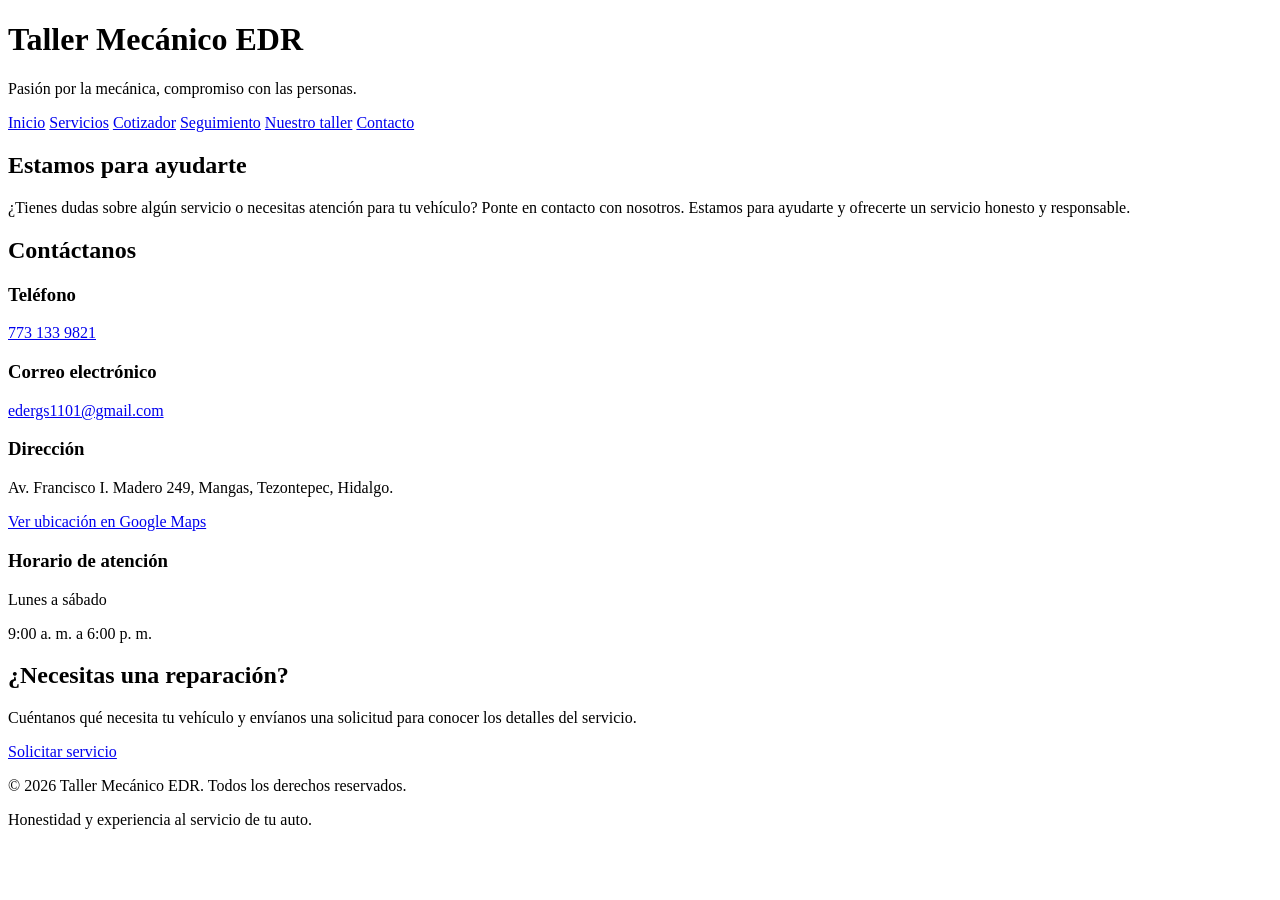
==== contacto.html @ 7fa39874 "Se creó la página de contacto" ====
<!DOCTYPE html>
<html lang="es">
<head>
    <meta charset="UTF-8">
    <meta name="viewport" content="width=device-width, initial-scale=1.0">
    <title>Contacto | Taller Mecánico EDR</title>
    <link rel="stylesheet" href="estilo.css">
</head>

<body>

    <header>
        <h1>Taller Mecánico EDR</h1>
        <p>Pasión por la mecánica, compromiso con las personas.</p>

        <nav>
            <a href="index.html">Inicio</a>
            <a href="servicios.html">Servicios</a>
            <a href="cotizador.html">Cotizador</a>
            <a href="seguimiento.html">Seguimiento</a>
            <a href="taller.html">Nuestro taller</a>
            <a href="contacto.html">Contacto</a>
        </nav>
    </header>

    <main>

        <section>
            <h2>Estamos para ayudarte</h2>

            <p>
                ¿Tienes dudas sobre algún servicio o necesitas atención para tu
                vehículo? Ponte en contacto con nosotros. Estamos para ayudarte
                y ofrecerte un servicio honesto y responsable.
            </p>
        </section>

        <section>
            <h2>Contáctanos</h2>

            <div>
                <h3>Teléfono</h3>
                <p>
                    <a href="tel:+527731339821">773 133 9821</a>
                </p>
            </div>

            <div>
                <h3>Correo electrónico</h3>
                <p>
                    <a href="mailto:edergs1101@gmail.com">
                        edergs1101@gmail.com
                    </a>
                </p>
            </div>

            <div>
                <h3>Dirección</h3>

                <p>
                    Av. Francisco I. Madero 249, Mangas, Tezontepec, Hidalgo.
                </p>
                
                <!-- Para agregar el enlace de ubicación de Google Maps, solicité apoyo de ChatGPT. -->
                <p>
                    <a
                        href="https://maps.app.goo.gl/CW7LGdtfz1QxXJ95A"
                        target="_blank"
                        rel="noopener noreferrer">
                        Ver ubicación en Google Maps
                    </a>
                </p>
            </div>

            <div>
                <h3>Horario de atención</h3>
                <p>Lunes a sábado</p>
                <p>9:00 a. m. a 6:00 p. m.</p>
            </div>
        </section>

        <section>
            <h2>¿Necesitas una reparación?</h2>

            <p>
                Cuéntanos qué necesita tu vehículo y envíanos una solicitud
                para conocer los detalles del servicio.
            </p>

            <a href="cotizador.html">Solicitar servicio</a>
        </section>

    </main>

    <footer>
        <p>
            &copy; 2026 Taller Mecánico EDR.
            Todos los derechos reservados.
        </p>

        <p>Honestidad y experiencia al servicio de tu auto.</p>
    </footer>

    <script src="script.js"></script>

</body>
</html>
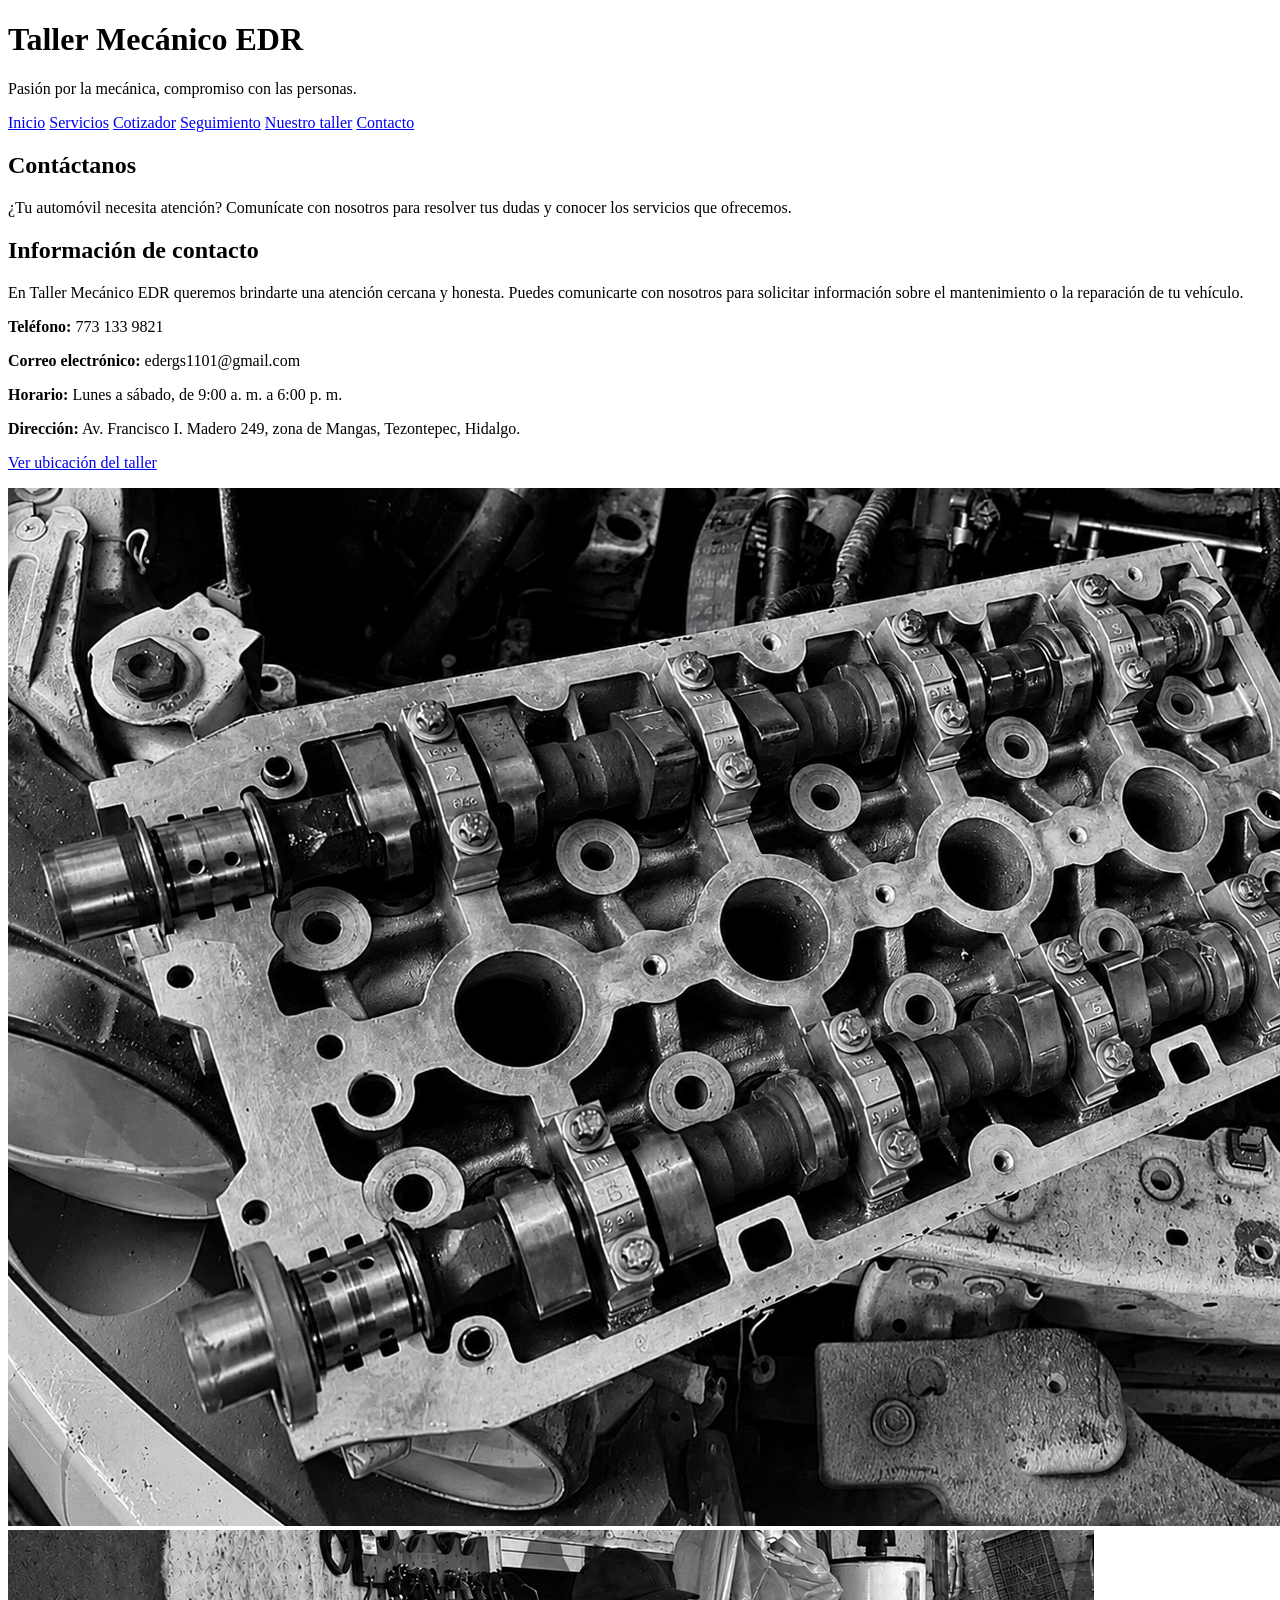
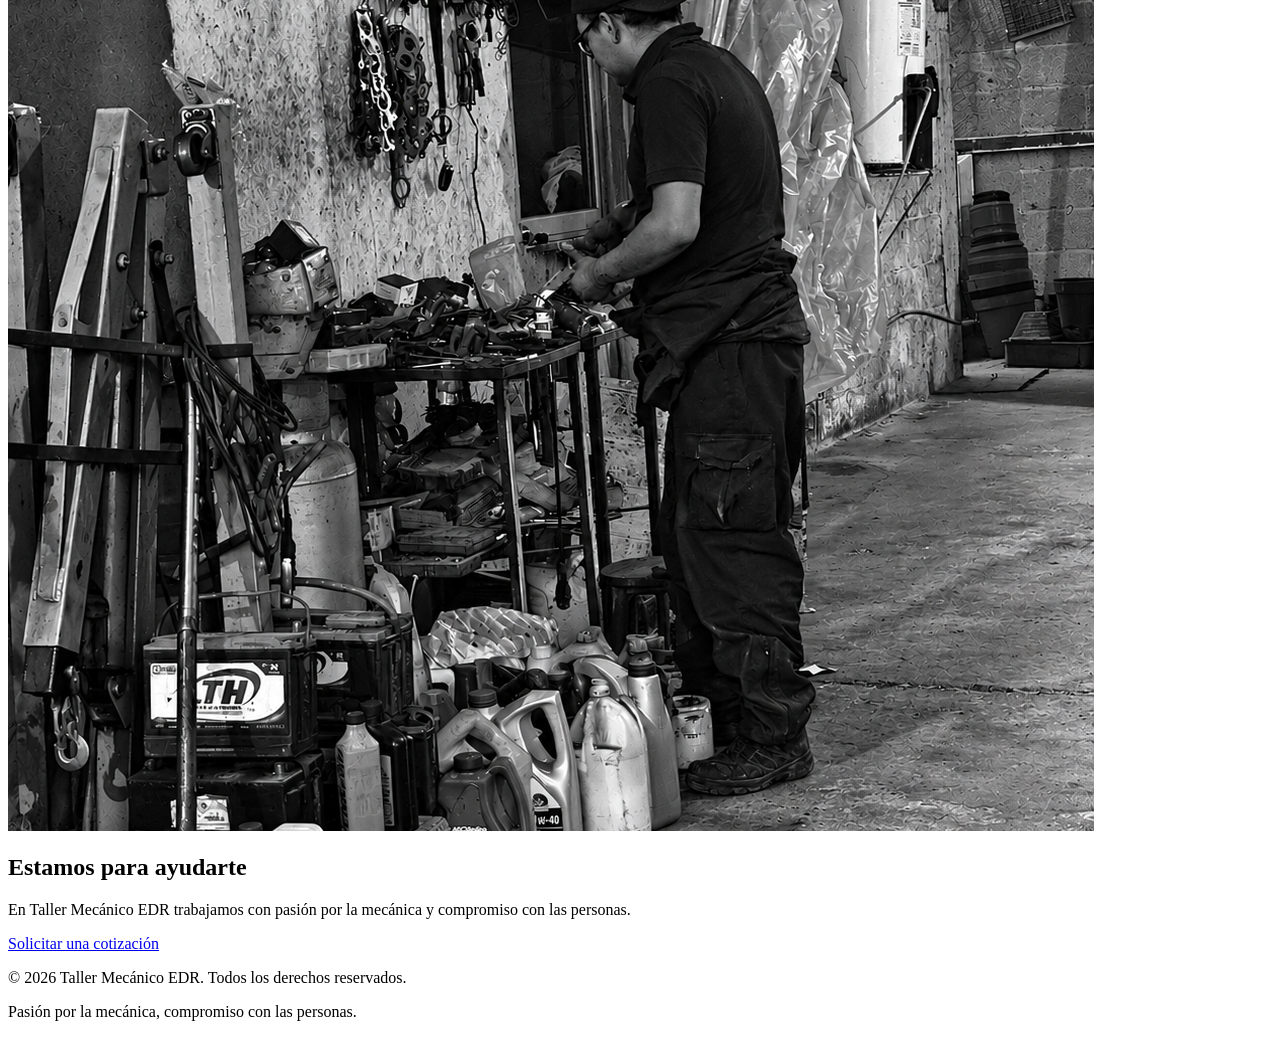
==== commit d11e5a37: "Agregue imagenes y modifique la estructura" ====
--- a/contacto.html
+++ b/contacto.html
@@ -3,93 +3,63 @@
 <head>
     <meta charset="UTF-8">
     <meta name="viewport" content="width=device-width, initial-scale=1.0">
+    <meta name="description" content="Contacta a Taller Mecánico EDR para conocer nuestros servicios.">
     <title>Contacto | Taller Mecánico EDR</title>
-    <link rel="stylesheet" href="estilo.css">
+    <link rel="stylesheet" href="style.css">
 </head>
-
 <body>
-
     <header>
         <h1>Taller Mecánico EDR</h1>
         <p>Pasión por la mecánica, compromiso con las personas.</p>
-
-        <nav>
-            <a href="index.html">Inicio</a>
-            <a href="servicios.html">Servicios</a>
-            <a href="cotizador.html">Cotizador</a>
-            <a href="seguimiento.html">Seguimiento</a>
-            <a href="taller.html">Nuestro taller</a>
-            <a href="contacto.html">Contacto</a>
-        </nav>
     </header>
 
+    <nav>
+        <a href="index.html">Inicio</a>
+        <a href="servicios.html">Servicios</a>
+        <a href="cotizador.html">Cotizador</a>
+        <a href="seguimiento.html">Seguimiento</a>
+        <a href="taller.html">Nuestro taller</a>
+        <a href="contacto.html">Contacto</a>
+    </nav>
+
     <main>
-
-        <section>
-            <h2>Estamos para ayudarte</h2>
-
-            <p>
-                ¿Tienes dudas sobre algún servicio o necesitas atención para tu
-                vehículo? Ponte en contacto con nosotros. Estamos para ayudarte
-                y ofrecerte un servicio honesto y responsable.
-            </p>
+        <section class="introduccion-contacto">
+            <h2>Contáctanos</h2>
+            <p>¿Tu automóvil necesita atención? Comunícate con nosotros para resolver tus dudas y conocer los servicios que ofrecemos.</p>
         </section>
 
-        <section>
-            <h2>Contáctanos</h2>
+        <section class="contenido-contacto">
+            <div class="informacion-contacto">
+                <h2>Información de contacto</h2>
 
-            <div>
-                <h3>Teléfono</h3>
+                <p>En Taller Mecánico EDR queremos brindarte una atención cercana y honesta. Puedes comunicarte con nosotros para solicitar información sobre el mantenimiento o la reparación de tu vehículo.</p>
+
+                <p><strong>Teléfono:</strong> 773 133 9821</p>
+
+                <p><strong>Correo electrónico:</strong> edergs1101@gmail.com</p>
+
+                <p><strong>Horario:</strong> Lunes a sábado, de 9:00 a. m. a 6:00 p. m.</p>
+
+                <p><strong>Dirección:</strong> Av. Francisco I. Madero 249, zona de Mangas, Tezontepec, Hidalgo.</p>
+
                 <p>
-                    <a href="tel:+527731339821">773 133 9821</a>
+                    <a href="https://maps.app.goo.gl/CW7LGdtfz1QxXJ95A" target="_blank">Ver ubicación del taller</a>
                 </p>
             </div>
 
-            <div>
-                <h3>Correo electrónico</h3>
-                <p>
-                    <a href="mailto:edergs1101@gmail.com">
-                        edergs1101@gmail.com
-                    </a>
-                </p>
-            </div>
+            <div class="imagenes-contacto">
+                <img src="img/nose.png" alt="Pieza automotriz utilizada en trabajos mecánicos">
 
-            <div>
-                <h3>Dirección</h3>
-
-                <p>
-                    Av. Francisco I. Madero 249, Mangas, Tezontepec, Hidalgo.
-                </p>
-                
-                <!-- Para agregar el enlace de ubicación de Google Maps, solicité apoyo de ChatGPT. -->
-                <p>
-                    <a
-                        href="https://maps.app.goo.gl/CW7LGdtfz1QxXJ95A"
-                        target="_blank"
-                        rel="noopener noreferrer">
-                        Ver ubicación en Google Maps
-                    </a>
-                </p>
-            </div>
-
-            <div>
-                <h3>Horario de atención</h3>
-                <p>Lunes a sábado</p>
-                <p>9:00 a. m. a 6:00 p. m.</p>
+                <img src="img/kevin.png" alt="Kevin trabajando con herramientas y piezas del taller">
             </div>
         </section>
 
-        <section>
-            <h2>¿Necesitas una reparación?</h2>
+        <section class="mensaje-contacto">
+            <h2>Estamos para ayudarte</h2>
+            <p>En Taller Mecánico EDR trabajamos con pasión por la mecánica y compromiso con las personas.</p>
 
-            <p>
-                Cuéntanos qué necesita tu vehículo y envíanos una solicitud
-                para conocer los detalles del servicio.
-            </p>
-
-            <a href="cotizador.html">Solicitar servicio</a>
+            <a href="cotizador.html">Solicitar una cotización</a>
         </section>
-
     </main>
 
     <footer>
@@ -98,10 +68,7 @@
             Todos los derechos reservados.
         </p>
 
-        <p>Honestidad y experiencia al servicio de tu auto.</p>
+        <p>Pasión por la mecánica, compromiso con las personas.</p>
     </footer>
-
-    <script src="script.js"></script>
-
 </body>
 </html>
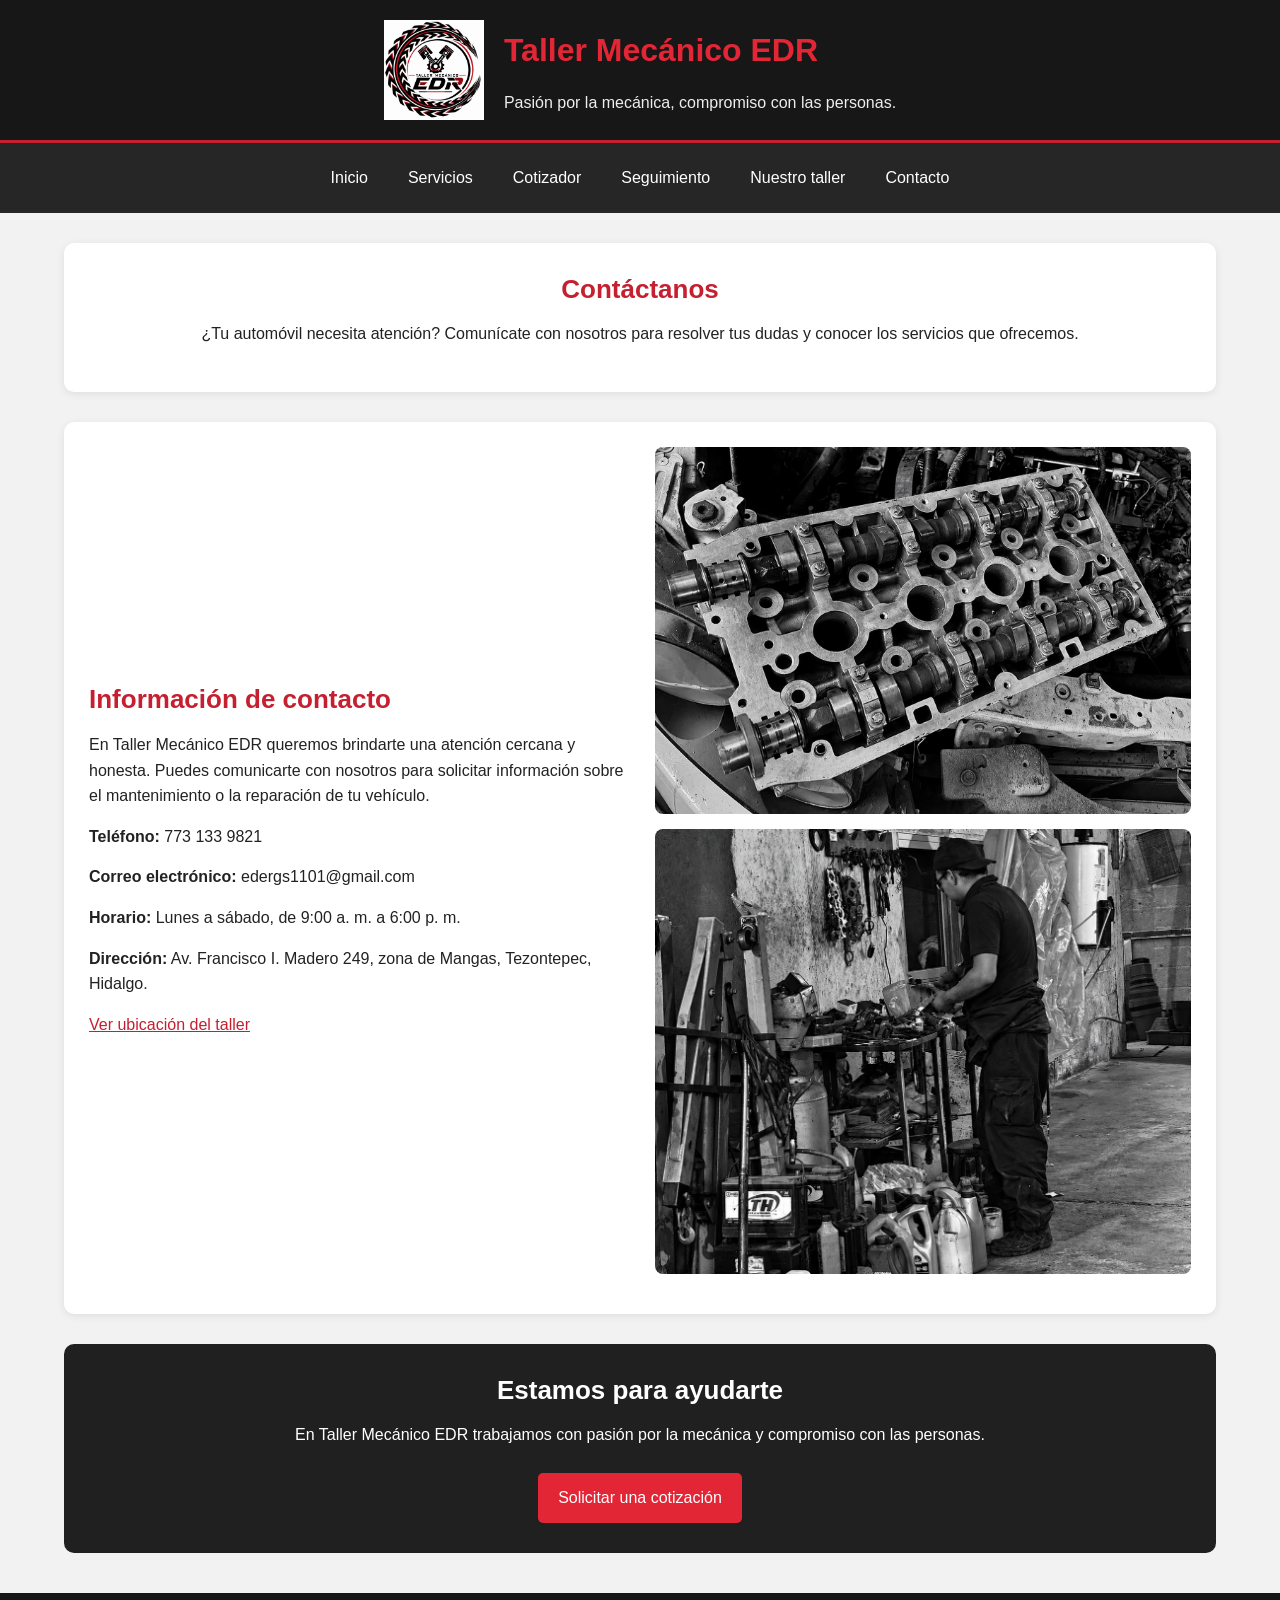
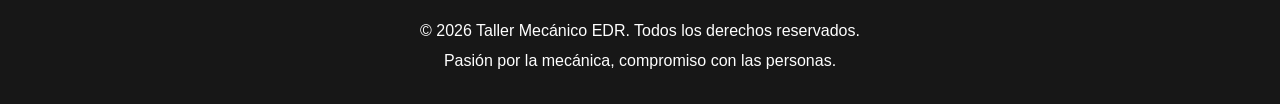
==== commit 40f14652: "Agregue el logo" ====
--- a/contacto.html
+++ b/contacto.html
@@ -9,6 +9,7 @@
 </head>
 <body>
     <header>
+        <img src="img/logoEDR.png" alt="Logo de Taller Mecánico EDR">
         <h1>Taller Mecánico EDR</h1>
         <p>Pasión por la mecánica, compromiso con las personas.</p>
     </header>
--- a/style.css
+++ b/style.css
@@ -0,0 +1,805 @@
+* {
+    margin: 0;
+    padding: 0;
+    box-sizing: border-box;
+}
+
+body {
+    font-family: Arial, sans-serif;
+    background-color: #f2f2f2;
+    color: #222222;
+    line-height: 1.6;
+}
+
+img {
+    max-width: 100%;
+}
+
+h2,
+h3 {
+    line-height: 1.3;
+}
+
+p {
+    overflow-wrap: break-word;
+}
+
+/* General */
+
+main {
+    width: 90%;
+    max-width: 1200px;
+    min-height: 60vh;
+    margin: 30px auto;
+}
+
+section {
+    margin-bottom: 30px;
+}
+
+h2 {
+    color: #c51f30;
+    margin-bottom: 15px;
+    font-size: 26px;
+}
+
+h3 {
+    color: #222222;
+    margin-bottom: 10px;
+}
+
+p {
+    margin-bottom: 15px;
+}
+
+/* Encabezado */
+
+header {
+    background-color: #171717;
+    color: white;
+    display: grid;
+    grid-template-columns: 100px auto;
+    grid-template-rows: auto auto;
+    justify-content: center;
+    align-items: center;
+    column-gap: 20px;
+    padding: 20px;
+    border-bottom: 3px solid #c51f30;
+}
+
+header img {
+    display: block;
+    grid-column: 1;
+    grid-row: 1 / 3;
+    width: 100px;
+    height: 100px;
+    object-fit: contain;
+    margin: 0;
+}
+
+header h1 {
+    grid-column: 2;
+    grid-row: 1;
+    color: #e32636;
+    font-size: 32px;
+    font-weight: bold;
+    margin-bottom: 4px;
+    text-align: left;
+}
+
+header p {
+    grid-column: 2;
+    grid-row: 2;
+    color: #eeeeee;
+    font-size: 16px;
+    margin-bottom: 0;
+    text-align: left;
+}
+
+/* Menú */
+
+nav {
+    background-color: #262626;
+    display: flex;
+    justify-content: center;
+    align-items: center;
+    flex-wrap: wrap;
+    padding: 12px;
+    gap: 10px;
+}
+
+nav a {
+    color: white;
+    text-decoration: none;
+    padding: 10px 15px;
+    border-radius: 5px;
+    transition: background-color 0.2s;
+}
+
+nav a:hover {
+    background-color: #e32636;
+}
+
+/* Botones */
+
+.boton-inicio {
+    display: inline-block;
+    background-color: #e32636;
+    color: white;
+    text-decoration: none;
+    padding: 12px 20px;
+    border: none;
+    border-radius: 5px;
+    font-weight: bold;
+    transition: background-color 0.2s;
+}
+
+.boton-inicio:hover {
+    background-color: #a81725;
+}
+
+button {
+    background-color: #e32636;
+    color: white;
+    border: none;
+    padding: 12px 20px;
+    border-radius: 5px;
+    cursor: pointer;
+    font-size: 16px;
+    transition: background-color 0.2s;
+}
+
+button:hover {
+    background-color: #a81725;
+}
+
+/* Inicio */
+
+.portada-inicio {
+    display: flex;
+    align-items: center;
+    justify-content: space-between;
+    gap: 35px;
+    margin: 30px auto;
+    padding: 25px;
+    background-color: white;
+    border-radius: 10px;
+    box-shadow: 0 2px 8px #00000015;
+}
+
+.texto-portada {
+    flex: 1;
+    min-width: 0;
+    padding: 10px;
+}
+
+.texto-portada h2 {
+    color: #222222;
+    font-size: 38px;
+    line-height: 1.2;
+    margin-bottom: 20px;
+}
+
+.texto-portada p {
+    color: #444444;
+    font-size: 17px;
+    margin-bottom: 25px;
+}
+
+.imagen-portada {
+    flex: 1;
+    min-width: 0;
+}
+
+.imagen-portada img {
+    display: block;
+    width: 100%;
+    max-width: 450px;
+    height: 300px;
+    object-fit: cover;
+    border-radius: 8px;
+}
+
+/* Datos */
+
+.experiencia-inicio {
+    display: flex;
+    justify-content: center;
+    gap: 15px;
+    margin: 25px auto;
+    padding: 20px;
+    background-color: #262626;
+    border-radius: 8px;
+}
+
+.experiencia-inicio div {
+    flex: 1;
+    min-width: 0;
+    text-align: center;
+    padding: 12px;
+}
+
+.experiencia-inicio h2 {
+    color: #e32636;
+    font-size: 30px;
+    margin-bottom: 8px;
+}
+
+.experiencia-inicio p {
+    color: white;
+    font-size: 15px;
+    margin-bottom: 0;
+}
+
+/* Historia */
+
+.historia-inicio {
+    max-width: 900px;
+    margin: 40px auto;
+    padding: 30px;
+    background-color: white;
+    border-radius: 10px;
+    box-shadow: 0 2px 8px #00000015;
+}
+
+.etiqueta-inicio {
+    color: #c51f30;
+    font-size: 13px;
+    font-weight: bold;
+    letter-spacing: 1px;
+    margin-bottom: 10px;
+}
+
+.historia-inicio h2 {
+    color: #222222;
+    font-size: 30px;
+    margin-bottom: 15px;
+}
+
+.historia-inicio p {
+    color: #444444;
+    font-size: 17px;
+}
+
+.enlace-inicio {
+    display: inline-block;
+    color: #c51f30;
+    text-decoration: none;
+    font-weight: bold;
+}
+
+.enlace-inicio:hover {
+    text-decoration: underline;
+}
+
+/* Cierre */
+
+.cierre-inicio {
+    background-color: #262626;
+    color: white;
+    text-align: center;
+    padding: 35px 25px;
+    border-radius: 8px;
+}
+
+.cierre-inicio h2 {
+    color: white;
+    font-size: 27px;
+    margin-bottom: 15px;
+}
+
+.cierre-inicio p {
+    color: #eeeeee;
+    margin-bottom: 20px;
+}
+
+/* Introducciones */
+
+.introduccion-servicios,
+.introduccion-cotizador,
+.introduccion-seguimiento,
+.introduccion-taller,
+.introduccion-contacto {
+    background-color: white;
+    padding: 30px;
+    border-radius: 10px;
+    text-align: center;
+    box-shadow: 0 2px 8px #00000015;
+}
+
+/* Servicios */
+
+.galeria-servicios {
+    display: flex;
+    justify-content: center;
+    align-items: center;
+    flex-wrap: wrap;
+    gap: 20px;
+    margin: 25px auto;
+}
+
+.galeria-servicios img {
+    display: block;
+    width: 45%;
+    max-width: 400px;
+    height: 220px;
+    object-fit: cover;
+    border-radius: 8px;
+}
+
+.lista-servicios {
+    display: flex;
+    flex-wrap: wrap;
+    justify-content: center;
+    gap: 20px;
+    margin-top: 20px;
+}
+
+.tarjeta-servicio {
+    background-color: white;
+    padding: 20px;
+    border-radius: 8px;
+    flex: 1 1 250px;
+    min-width: 200px;
+    max-width: 360px;
+    border-bottom: 4px solid #e32636;
+    box-shadow: 0 2px 8px #00000015;
+}
+
+.emoji-servicio {
+    display: block;
+    font-size: 30px;
+    margin-bottom: 10px;
+}
+
+.solicitar-servicio {
+    background-color: #202020;
+    color: white;
+    padding: 30px;
+    text-align: center;
+    border-radius: 10px;
+}
+
+.solicitar-servicio h2 {
+    color: white;
+}
+
+.solicitar-servicio a {
+    display: inline-block;
+    background-color: #e32636;
+    color: white;
+    text-decoration: none;
+    padding: 12px 20px;
+    border-radius: 5px;
+    margin-top: 10px;
+}
+
+.solicitar-servicio a:hover {
+    background-color: #a81725;
+}
+
+/* Cotizador */
+
+.contenido-cotizador {
+    display: flex;
+    align-items: stretch;
+    justify-content: center;
+    gap: 30px;
+    margin-top: 25px;
+}
+
+.imagenes-cotizador {
+    flex: 1;
+    min-width: 0;
+    display: flex;
+    flex-direction: column;
+    justify-content: space-between;
+    max-width: 450px;
+}
+
+.imagenes-cotizador img {
+    display: block;
+    width: 100%;
+    max-width: 400px;
+    height: 250px;
+    object-fit: cover;
+    border-radius: 8px;
+    margin: 0 auto 20px;
+}
+
+.texto-imagen-cotizador {
+    margin: 0 0 20px;
+    padding: 25px;
+    background-color: white;
+    border-radius: 8px;
+}
+
+.formulario-cotizador {
+    flex: 1.5;
+    min-width: 0;
+}
+
+/* Formularios */
+
+form {
+    margin-top: 20px;
+    padding: 25px;
+    background-color: white;
+    border-radius: 8px;
+    box-shadow: 0 2px 8px #00000015;
+}
+
+.campo-formulario {
+    margin-bottom: 20px;
+}
+
+.campo-formulario label,
+form label {
+    display: block;
+    font-weight: bold;
+    margin-bottom: 8px;
+}
+
+input,
+select,
+textarea {
+    width: 100%;
+    padding: 12px;
+    border: 1px solid #cccccc;
+    border-radius: 5px;
+    font-family: Arial, sans-serif;
+    font-size: 16px;
+    background-color: white;
+    color: #222222;
+}
+
+textarea {
+    resize: vertical;
+    min-height: 110px;
+}
+
+input:focus,
+select:focus,
+textarea:focus {
+    outline: 2px solid #c51f30;
+    outline-offset: 1px;
+}
+
+#mensajeCotizador,
+#resultadoSeguimiento {
+    margin-top: 20px;
+    padding: 15px;
+    border-radius: 5px;
+    overflow-wrap: anywhere;
+    background-color: white;
+}
+
+/* Tarjetas */
+
+.tarjetas-servicios,
+.contenedor-servicios,
+.tarjetas-confianza,
+.contenedor-valores,
+.lista-folios {
+    display: flex;
+    flex-wrap: wrap;
+    justify-content: center;
+    gap: 20px;
+    margin-top: 20px;
+}
+
+.tarjetas-servicios article,
+.contenedor-servicios article,
+.tarjetas-confianza article,
+.contenedor-valores article,
+.lista-folios article {
+    background-color: white;
+    padding: 20px;
+    border-radius: 8px;
+    flex: 1 1 250px;
+    min-width: 200px;
+    max-width: 360px;
+    border-bottom: 4px solid #e32636;
+    box-shadow: 0 2px 8px #00000015;
+}
+
+.tarjetas-servicios img,
+.contenedor-servicios img,
+.tarjetas-confianza img {
+    display: block;
+    width: 100%;
+    max-width: 180px;
+    height: 115px;
+    object-fit: cover;
+    margin: 0 auto 15px;
+    border-radius: 8px;
+}
+
+.lista-folios span {
+    display: inline-block;
+    background-color: #eeeeee;
+    padding: 5px 10px;
+    border-radius: 5px;
+    font-weight: bold;
+}
+
+/* Taller */
+
+.introduccion-taller {
+    margin-bottom: 30px;
+}
+
+.historia-taller,
+.filosofia-taller,
+.contenido-contacto,
+.contenido-seguimiento {
+    display: flex;
+    align-items: center;
+    gap: 30px;
+    background-color: white;
+    padding: 25px;
+    border-radius: 10px;
+    box-shadow: 0 2px 8px #00000015;
+}
+
+.imagen-historia,
+.texto-historia,
+.texto-filosofia,
+.imagen-filosofia,
+.informacion-contacto,
+.imagenes-contacto,
+.imagen-seguimiento,
+.consulta-seguimiento {
+    flex: 1;
+    min-width: 0;
+}
+
+.imagen-historia img,
+.imagen-filosofia img,
+.imagenes-contacto img,
+.imagen-seguimiento img {
+    display: block;
+    width: 100%;
+    height: auto;
+    max-height: none;
+    object-fit: contain;
+    border-radius: 8px;
+    margin-bottom: 15px;
+}
+
+.contenedor-valores {
+    margin-top: 25px;
+}
+
+.contenedor-valores article {
+    max-width: none;
+}
+
+/* Contacto */
+
+.introduccion-contacto,
+.introduccion-seguimiento {
+    margin-bottom: 30px;
+}
+
+.contenido-contacto,
+.contenido-seguimiento {
+    margin-bottom: 30px;
+}
+
+.invitacion-taller,
+.mensaje-contacto {
+    background-color: #202020;
+    color: white;
+    padding: 30px;
+    text-align: center;
+    border-radius: 10px;
+}
+
+.invitacion-taller h2,
+.mensaje-contacto h2 {
+    color: white;
+}
+
+.invitacion-taller a,
+.mensaje-contacto a {
+    display: inline-block;
+    background-color: #e32636;
+    color: white;
+    text-decoration: none;
+    padding: 12px 20px;
+    border-radius: 5px;
+    margin-top: 10px;
+}
+
+.invitacion-taller a:hover,
+.mensaje-contacto a:hover {
+    background-color: #a81725;
+}
+
+/* Enlaces */
+
+a {
+    overflow-wrap: break-word;
+}
+
+main a {
+    color: #c51f30;
+}
+
+/* Pie */
+
+footer {
+    background-color: #171717;
+    color: white;
+    text-align: center;
+    padding: 25px;
+    margin-top: 40px;
+}
+
+footer p {
+    margin-bottom: 5px;
+}
+
+/* Celular */
+
+@media (max-width: 768px) {
+    header {
+        display: flex;
+        flex-direction: column;
+        text-align: center;
+        gap: 0;
+    }
+
+    header img {
+        width: 90px;
+        height: 90px;
+        margin-bottom: 10px;
+    }
+
+    header h1 {
+        font-size: 26px;
+        text-align: center;
+    }
+
+    header p {
+        text-align: center;
+    }
+
+    nav {
+        flex-direction: column;
+        align-items: stretch;
+        text-align: center;
+    }
+
+    main {
+        width: 94%;
+        margin: 20px auto;
+    }
+
+    .portada-inicio {
+        flex-direction: column;
+        gap: 20px;
+        margin: 20px auto;
+        padding: 18px;
+    }
+
+    .texto-portada {
+        padding: 5px;
+    }
+
+    .texto-portada h2 {
+        font-size: 30px;
+    }
+
+    .imagen-portada img {
+        max-width: 100%;
+        height: 230px;
+    }
+
+    .experiencia-inicio {
+        flex-direction: column;
+        gap: 5px;
+    }
+
+    .experiencia-inicio div {
+        padding: 12px;
+    }
+
+    .historia-inicio {
+        margin: 25px auto;
+        padding: 20px;
+    }
+
+    .historia-inicio h2 {
+        font-size: 26px;
+    }
+
+    .galeria-servicios img {
+        width: 100%;
+        max-width: 350px;
+        height: 200px;
+    }
+
+    .contenido-cotizador {
+        flex-direction: column;
+        gap: 20px;
+    }
+
+    .imagenes-cotizador {
+        width: 100%;
+        max-width: 450px;
+        margin: 0 auto;
+    }
+
+    .imagenes-cotizador img {
+        height: 220px;
+        margin-bottom: 20px;
+    }
+
+    .texto-imagen-cotizador {
+        margin-bottom: 20px;
+    }
+
+    .formulario-cotizador {
+        width: 100%;
+    }
+
+    .tarjetas-servicios img,
+    .contenedor-servicios img,
+    .tarjetas-confianza img {
+        max-width: 160px;
+        height: 105px;
+    }
+
+    .historia-taller,
+    .filosofia-taller,
+    .contenido-contacto,
+    .contenido-seguimiento {
+        flex-direction: column;
+        padding: 18px;
+    }
+
+    .imagen-historia img,
+    .imagen-filosofia img,
+    .imagenes-contacto img,
+    .imagen-seguimiento img {
+        height: auto;
+        max-height: none;
+    }
+
+    .contenedor-valores,
+    .lista-folios {
+        flex-direction: column;
+    }
+
+    .contenedor-valores article,
+    .lista-folios article {
+        max-width: none;
+        width: 100%;
+    }
+
+    .introduccion-contacto,
+    .introduccion-taller,
+    .introduccion-seguimiento,
+    .introduccion-servicios,
+    .introduccion-cotizador {
+        padding: 20px;
+    }
+
+    form {
+        padding: 18px;
+    }
+
+    .cierre-inicio {
+        padding: 30px 18px;
+    }
+
+    .cierre-inicio h2 {
+        font-size: 23px;
+    }
+
+    footer {
+        padding: 20px 12px;
+    }
+}
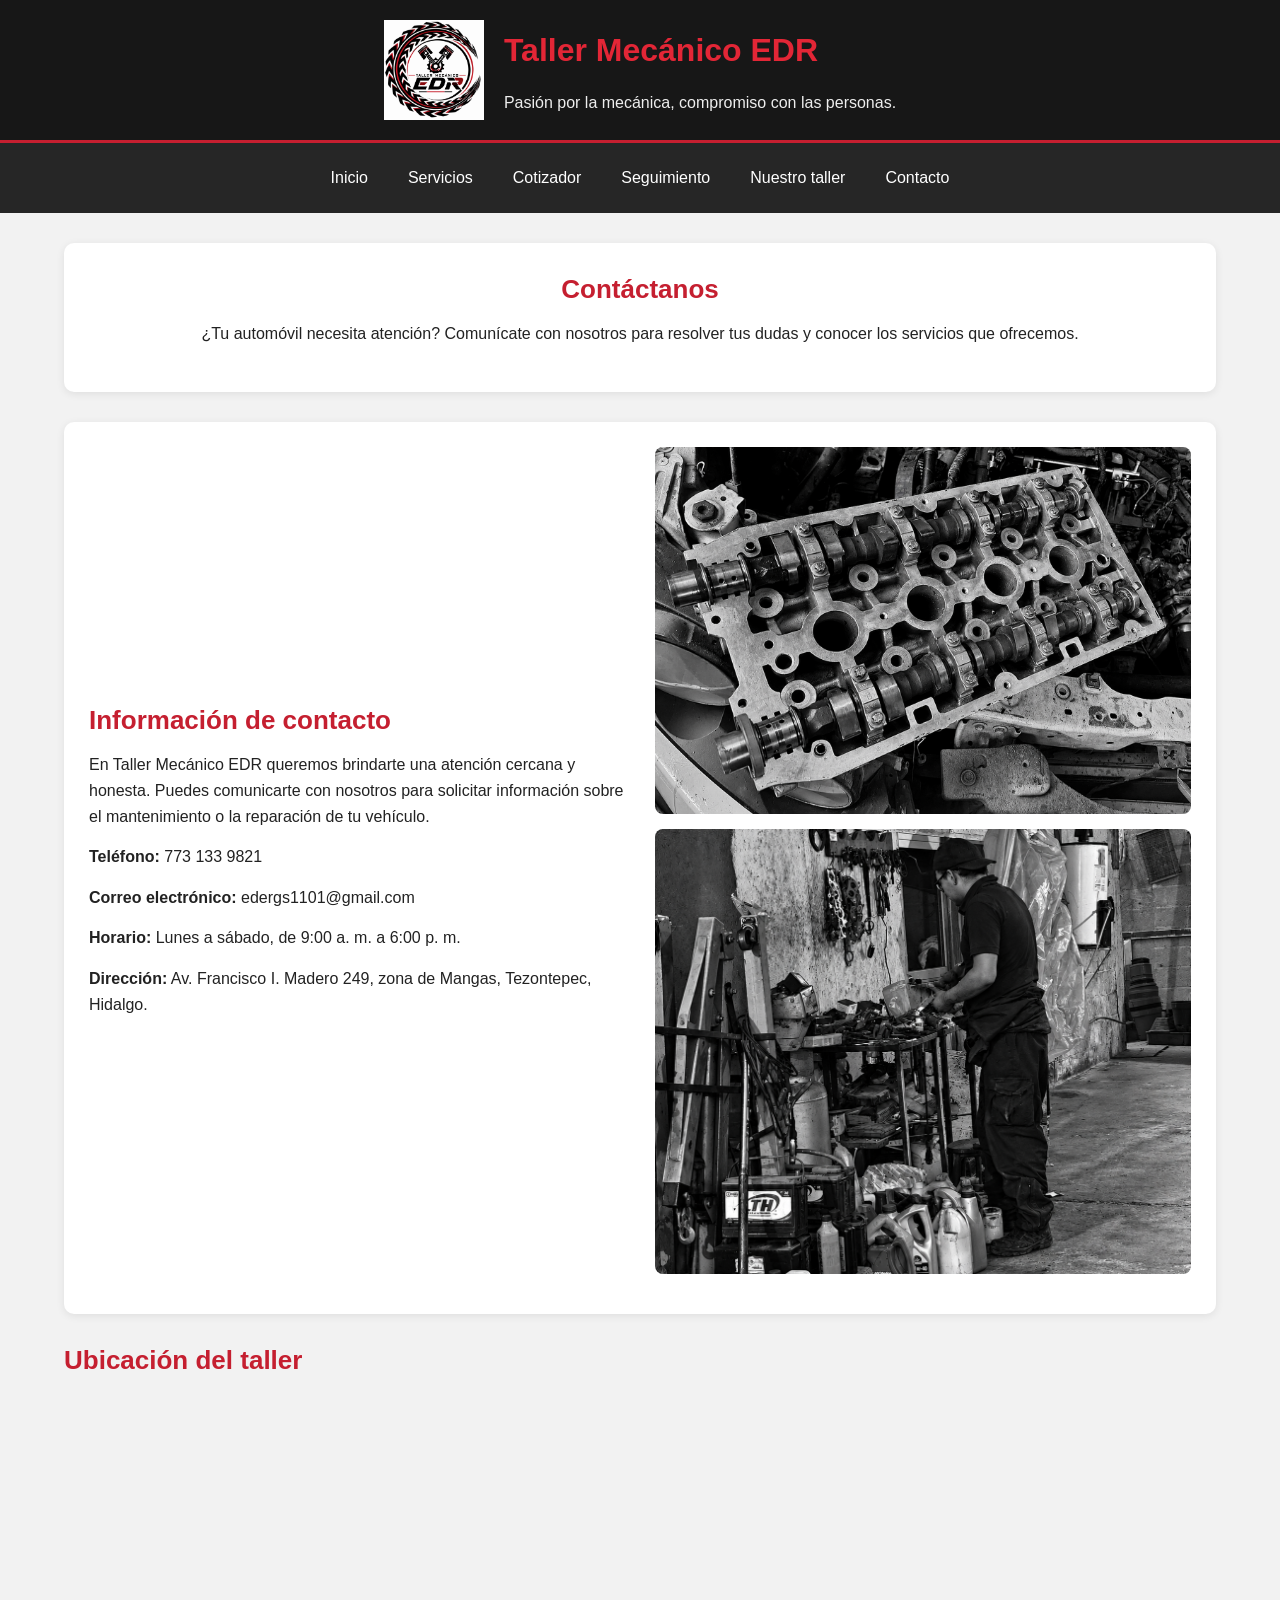
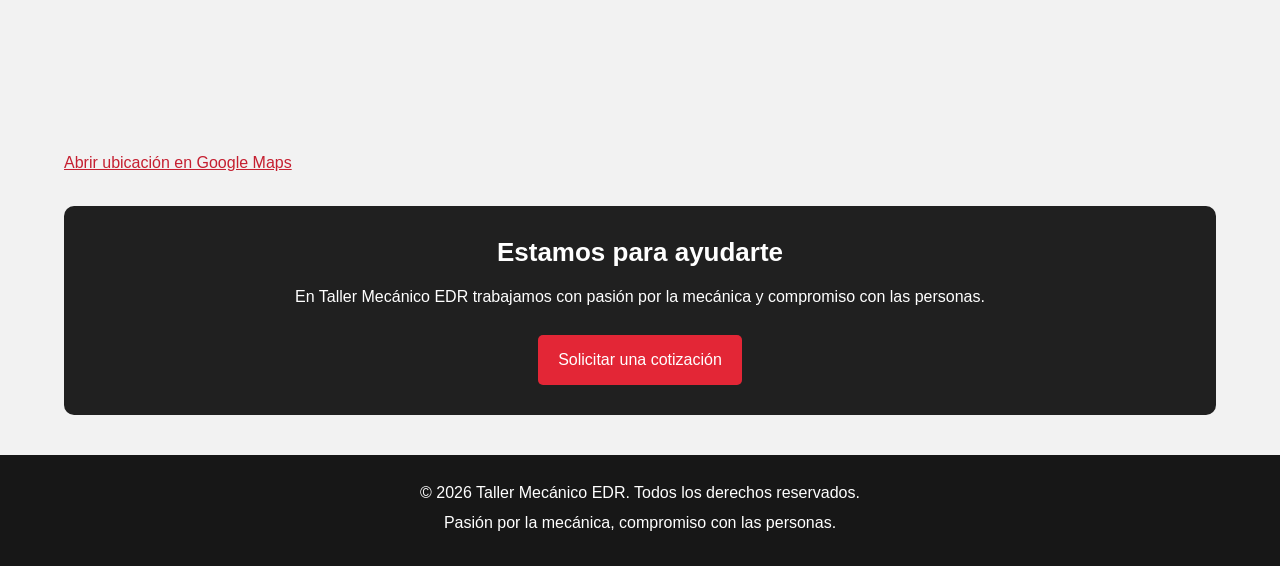
==== commit fa48a570: "Modifique el mapa de ubicación del taller" ====
--- a/contacto.html
+++ b/contacto.html
@@ -42,23 +42,35 @@
                 <p><strong>Horario:</strong> Lunes a sábado, de 9:00 a. m. a 6:00 p. m.</p>
 
                 <p><strong>Dirección:</strong> Av. Francisco I. Madero 249, zona de Mangas, Tezontepec, Hidalgo.</p>
-
-                <p>
-                    <a href="https://maps.app.goo.gl/CW7LGdtfz1QxXJ95A" target="_blank">Ver ubicación del taller</a>
-                </p>
             </div>
 
             <div class="imagenes-contacto">
                 <img src="img/nose.png" alt="Pieza automotriz utilizada en trabajos mecánicos">
-
                 <img src="img/kevin.png" alt="Kevin trabajando con herramientas y piezas del taller">
             </div>
+        </section>
+
+        <section class="mapa-taller">
+            <h2>Ubicación del taller</h2>
+
+            <iframe
+                src="https://maps.google.com/maps?q=20.181090,-99.242596&z=16&output=embed"
+                title="Ubicación de Taller Mecánico EDR"
+                width="100%"
+                height="350"
+                style="border: 0;"
+                allowfullscreen
+                loading="lazy">
+            </iframe>
+
+            <p>
+                <a href="https://maps.app.goo.gl/29jFXfiskb1jPUf4A" target="_blank" rel="noopener noreferrer">Abrir ubicación en Google Maps</a>
+            </p>
         </section>
 
         <section class="mensaje-contacto">
             <h2>Estamos para ayudarte</h2>
             <p>En Taller Mecánico EDR trabajamos con pasión por la mecánica y compromiso con las personas.</p>
-
             <a href="cotizador.html">Solicitar una cotización</a>
         </section>
     </main>
@@ -68,7 +80,6 @@
             &copy; 2026 Taller Mecánico EDR.
             Todos los derechos reservados.
         </p>
-
         <p>Pasión por la mecánica, compromiso con las personas.</p>
     </footer>
 </body>
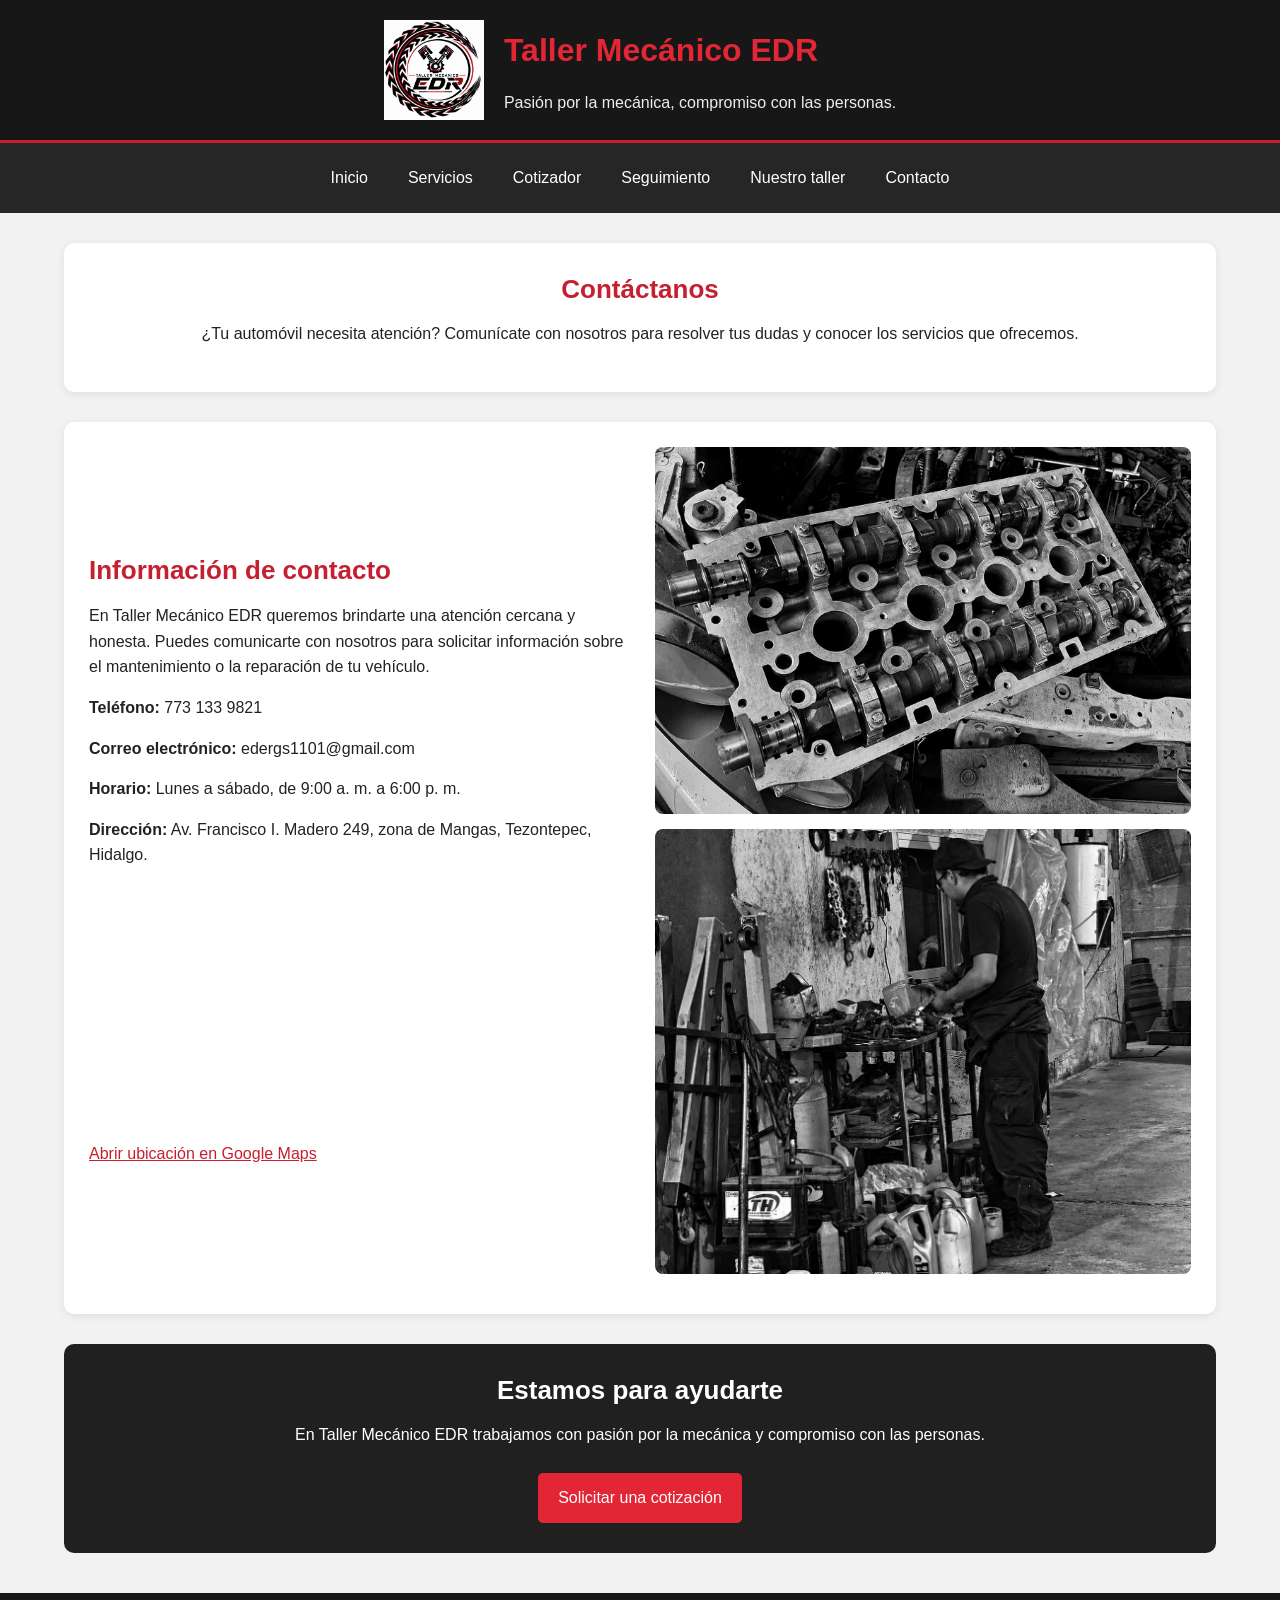
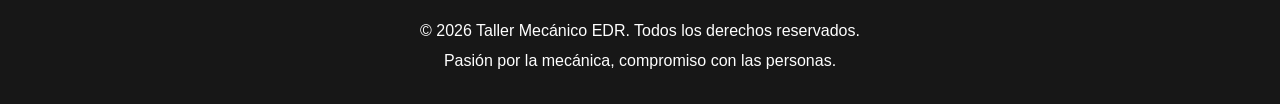
==== commit be85f48c: "Cambie de ubicación el mapa" ====
--- a/contacto.html
+++ b/contacto.html
@@ -42,30 +42,29 @@
                 <p><strong>Horario:</strong> Lunes a sábado, de 9:00 a. m. a 6:00 p. m.</p>
 
                 <p><strong>Dirección:</strong> Av. Francisco I. Madero 249, zona de Mangas, Tezontepec, Hidalgo.</p>
+
+                <!-- Mapa de ubicación del taller -->
+                <div class="mapa-taller">
+                    <iframe
+                        src="https://maps.google.com/maps?q=20.181090,-99.242596&z=16&output=embed"
+                        title="Ubicación de Taller Mecánico EDR"
+                        width="100%"
+                        height="250"
+                        style="border: 0;"
+                        allowfullscreen
+                        loading="lazy">
+                    </iframe>
+
+                    <p>
+                        <a href="https://maps.app.goo.gl/29jFXfiskb1jPUf4A" target="_blank" rel="noopener noreferrer">Abrir ubicación en Google Maps</a>
+                    </p>
+                </div>
             </div>
 
             <div class="imagenes-contacto">
                 <img src="img/nose.png" alt="Pieza automotriz utilizada en trabajos mecánicos">
                 <img src="img/kevin.png" alt="Kevin trabajando con herramientas y piezas del taller">
             </div>
-        </section>
-
-        <section class="mapa-taller">
-            <h2>Ubicación del taller</h2>
-
-            <iframe
-                src="https://maps.google.com/maps?q=20.181090,-99.242596&z=16&output=embed"
-                title="Ubicación de Taller Mecánico EDR"
-                width="100%"
-                height="350"
-                style="border: 0;"
-                allowfullscreen
-                loading="lazy">
-            </iframe>
-
-            <p>
-                <a href="https://maps.app.goo.gl/29jFXfiskb1jPUf4A" target="_blank" rel="noopener noreferrer">Abrir ubicación en Google Maps</a>
-            </p>
         </section>
 
         <section class="mensaje-contacto">
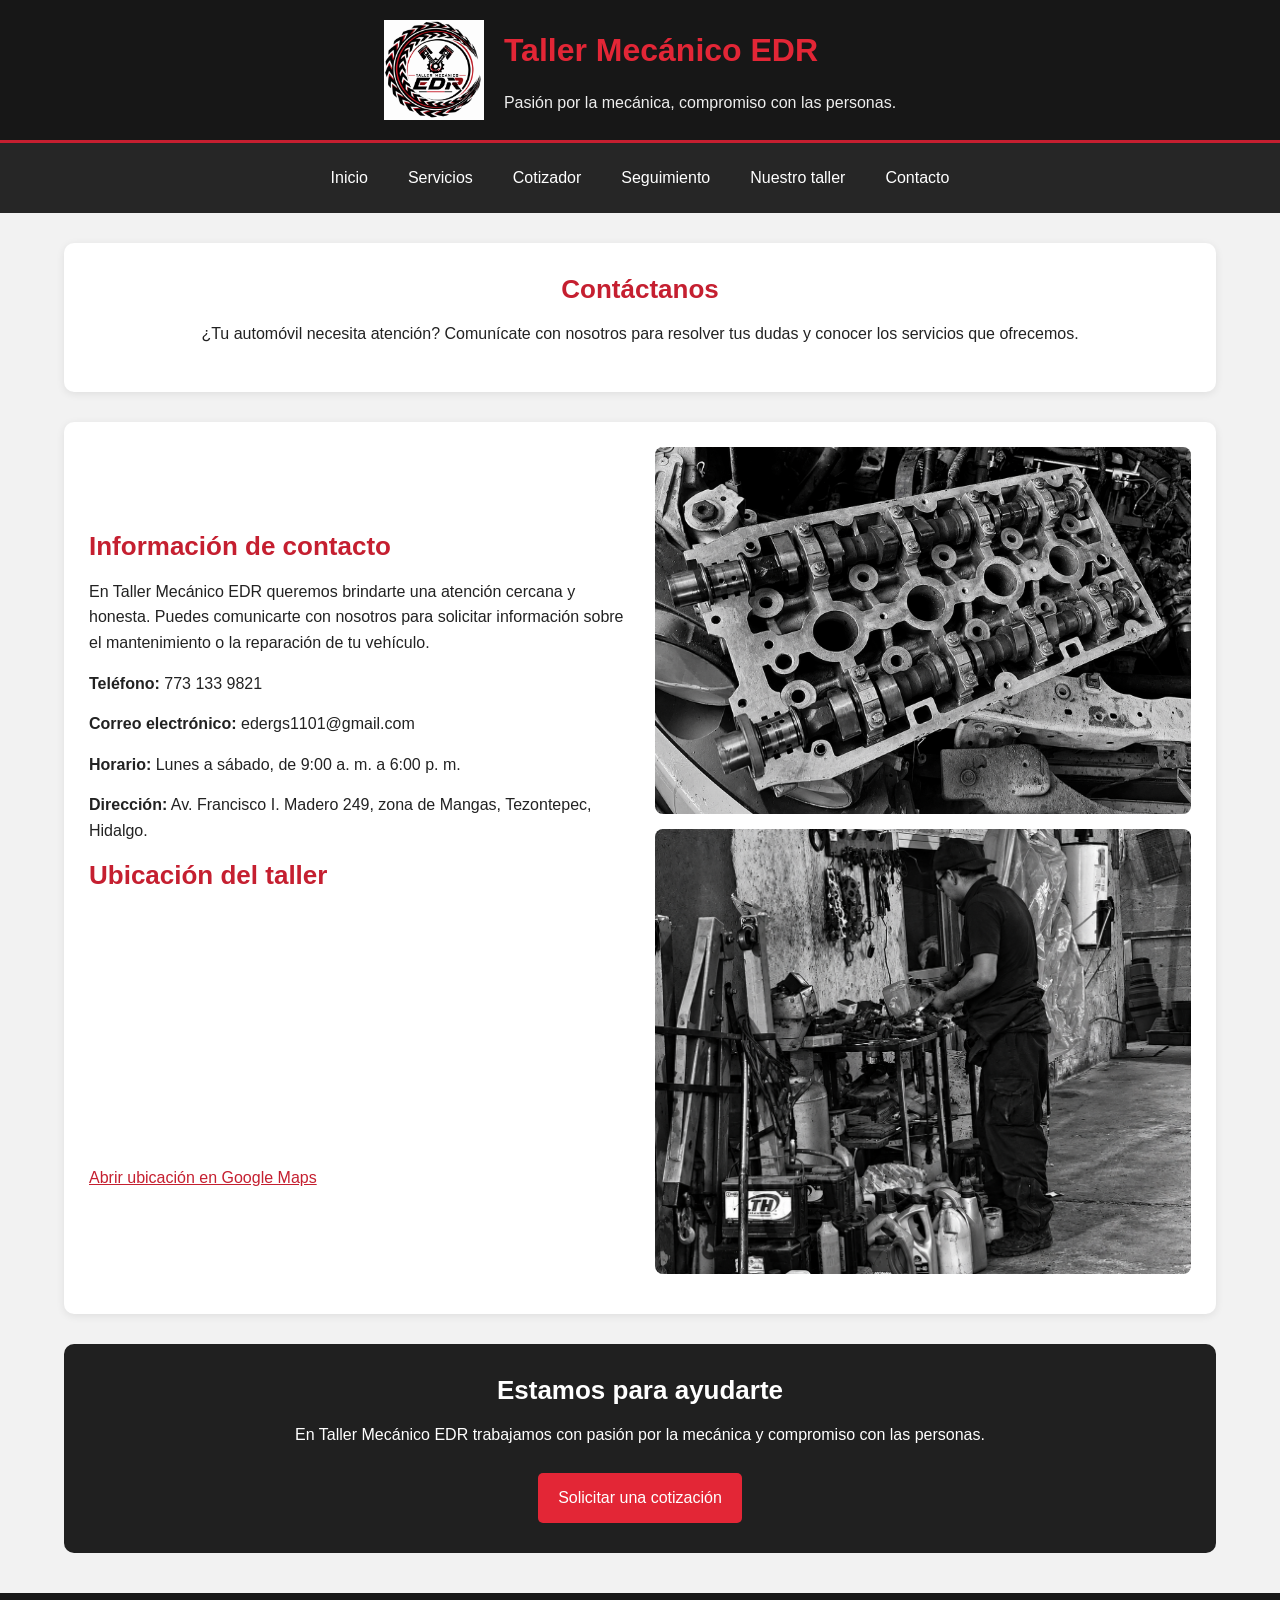
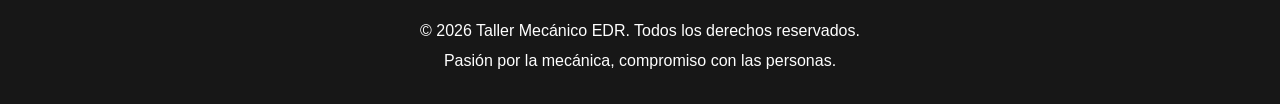
==== commit d4989508: "Puse la ubicación correcta" ====
--- a/contacto.html
+++ b/contacto.html
@@ -7,6 +7,7 @@
     <title>Contacto | Taller Mecánico EDR</title>
     <link rel="stylesheet" href="style.css">
 </head>
+
 <body>
     <header>
         <img src="img/logoEDR.png" alt="Logo de Taller Mecánico EDR">
@@ -26,50 +27,89 @@
     <main>
         <section class="introduccion-contacto">
             <h2>Contáctanos</h2>
-            <p>¿Tu automóvil necesita atención? Comunícate con nosotros para resolver tus dudas y conocer los servicios que ofrecemos.</p>
+            <p>
+                ¿Tu automóvil necesita atención? Comunícate con nosotros
+                para resolver tus dudas y conocer los servicios que ofrecemos.
+            </p>
         </section>
 
         <section class="contenido-contacto">
+
             <div class="informacion-contacto">
                 <h2>Información de contacto</h2>
 
-                <p>En Taller Mecánico EDR queremos brindarte una atención cercana y honesta. Puedes comunicarte con nosotros para solicitar información sobre el mantenimiento o la reparación de tu vehículo.</p>
+                <p>
+                    En Taller Mecánico EDR queremos brindarte una atención
+                    cercana y honesta. Puedes comunicarte con nosotros para
+                    solicitar información sobre el mantenimiento o la
+                    reparación de tu vehículo.
+                </p>
 
-                <p><strong>Teléfono:</strong> 773 133 9821</p>
+                <p>
+                    <strong>Teléfono:</strong> 773 133 9821
+                </p>
 
-                <p><strong>Correo electrónico:</strong> edergs1101@gmail.com</p>
+                <p>
+                    <strong>Correo electrónico:</strong>
+                    edergs1101@gmail.com
+                </p>
 
-                <p><strong>Horario:</strong> Lunes a sábado, de 9:00 a. m. a 6:00 p. m.</p>
+                <p>
+                    <strong>Horario:</strong>
+                    Lunes a sábado, de 9:00 a. m. a 6:00 p. m.
+                </p>
 
-                <p><strong>Dirección:</strong> Av. Francisco I. Madero 249, zona de Mangas, Tezontepec, Hidalgo.</p>
+                <p>
+                    <strong>Dirección:</strong>
+                    Av. Francisco I. Madero 249, zona de Mangas,
+                    Tezontepec, Hidalgo.
+                </p>
 
-                <!-- Mapa de ubicación del taller -->
                 <div class="mapa-taller">
+                    <h2>Ubicación del taller</h2>
+
                     <iframe
-                        src="https://maps.google.com/maps?q=20.181090,-99.242596&z=16&output=embed"
+                        src="https://maps.google.com/maps?q=20.181090,-99.242596&z=18&output=embed"
                         title="Ubicación de Taller Mecánico EDR"
                         width="100%"
                         height="250"
                         style="border: 0;"
                         allowfullscreen
-                        loading="lazy">
+                        loading="lazy"
+                        referrerpolicy="no-referrer-when-downgrade">
                     </iframe>
 
                     <p>
-                        <a href="https://maps.app.goo.gl/29jFXfiskb1jPUf4A" target="_blank" rel="noopener noreferrer">Abrir ubicación en Google Maps</a>
+                        <a
+                            href="https://maps.app.goo.gl/29jFXfiskb1jPUf4A"
+                            target="_blank"
+                            rel="noopener noreferrer">
+                            Abrir ubicación en Google Maps
+                        </a>
                     </p>
                 </div>
             </div>
 
             <div class="imagenes-contacto">
-                <img src="img/nose.png" alt="Pieza automotriz utilizada en trabajos mecánicos">
-                <img src="img/kevin.png" alt="Kevin trabajando con herramientas y piezas del taller">
+                <img
+                    src="img/nose.png"
+                    alt="Pieza automotriz utilizada en trabajos mecánicos">
+
+                <img
+                    src="img/kevin.png"
+                    alt="Kevin trabajando con herramientas y piezas del taller">
             </div>
+
         </section>
 
         <section class="mensaje-contacto">
             <h2>Estamos para ayudarte</h2>
-            <p>En Taller Mecánico EDR trabajamos con pasión por la mecánica y compromiso con las personas.</p>
+
+            <p>
+                En Taller Mecánico EDR trabajamos con pasión por la
+                mecánica y compromiso con las personas.
+            </p>
+
             <a href="cotizador.html">Solicitar una cotización</a>
         </section>
     </main>
@@ -79,7 +119,10 @@
             &copy; 2026 Taller Mecánico EDR.
             Todos los derechos reservados.
         </p>
-        <p>Pasión por la mecánica, compromiso con las personas.</p>
+
+        <p>
+            Pasión por la mecánica, compromiso con las personas.
+        </p>
     </footer>
 </body>
 </html>
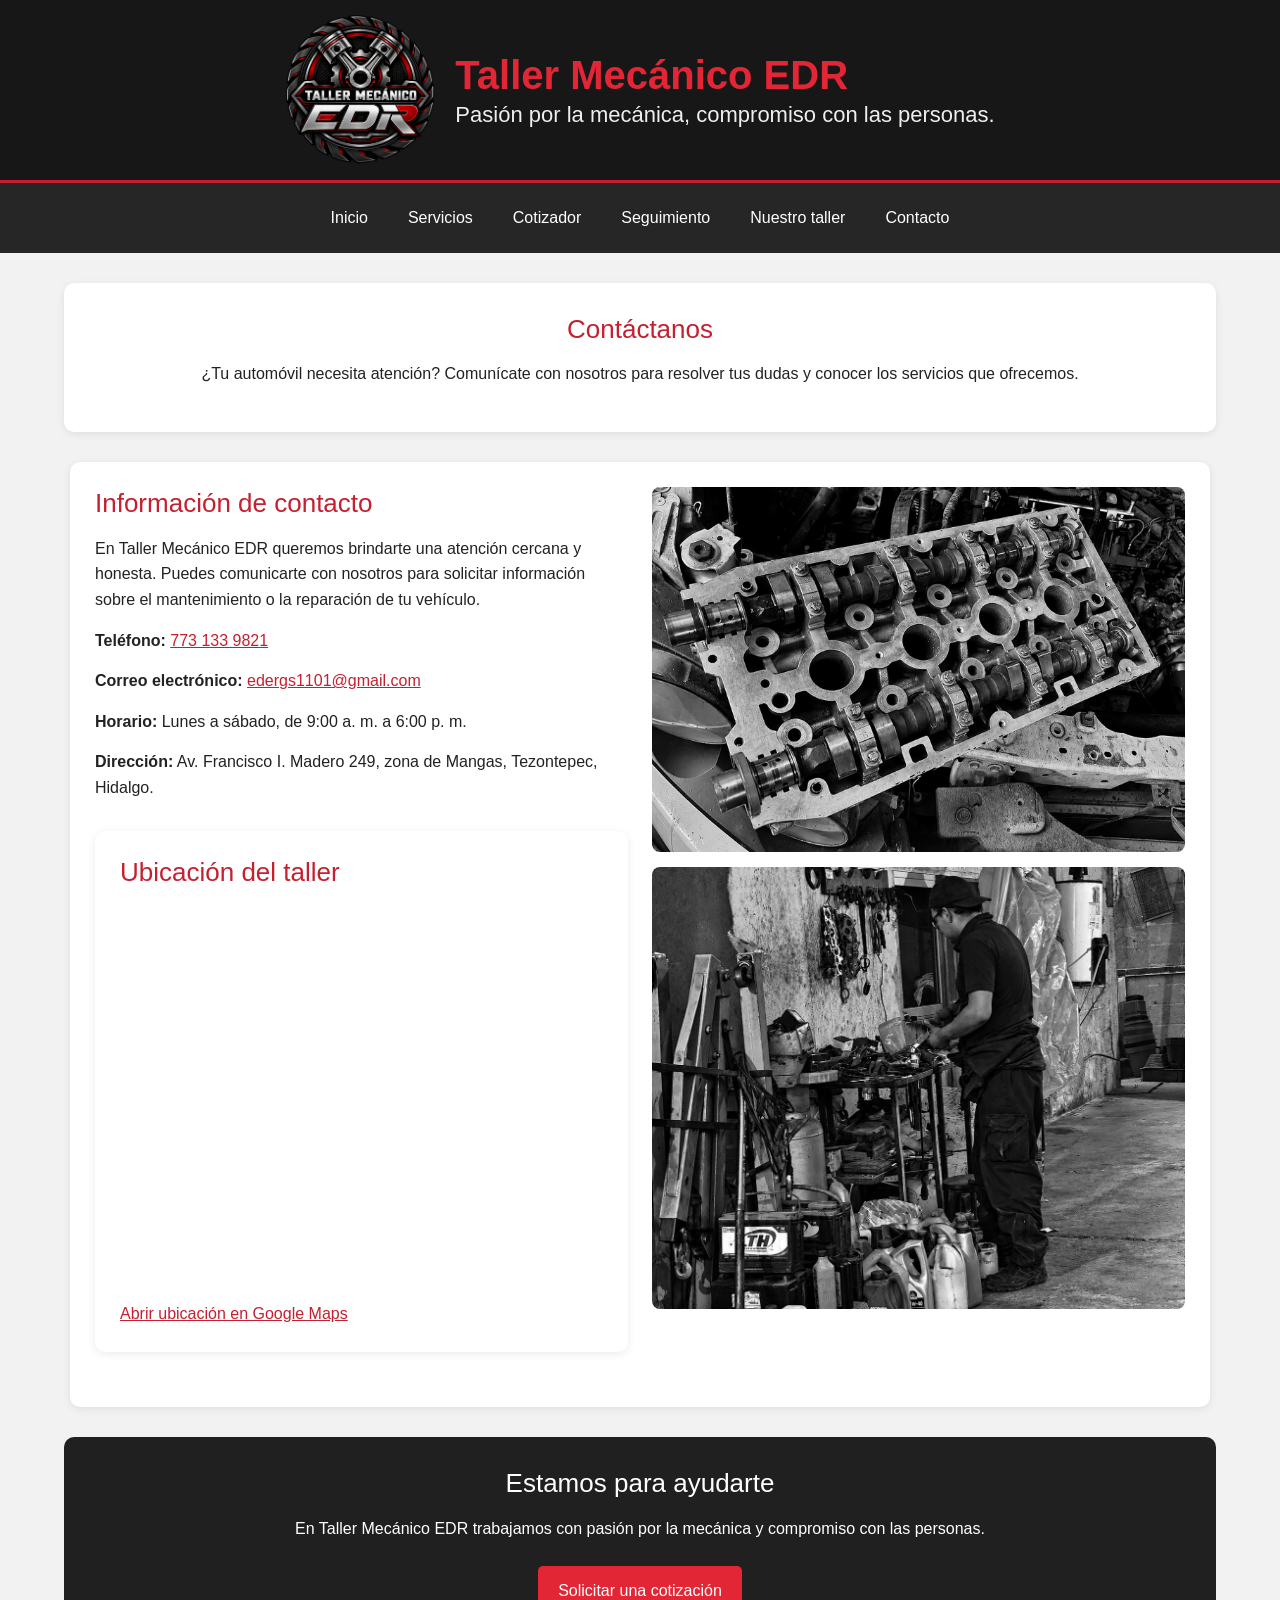
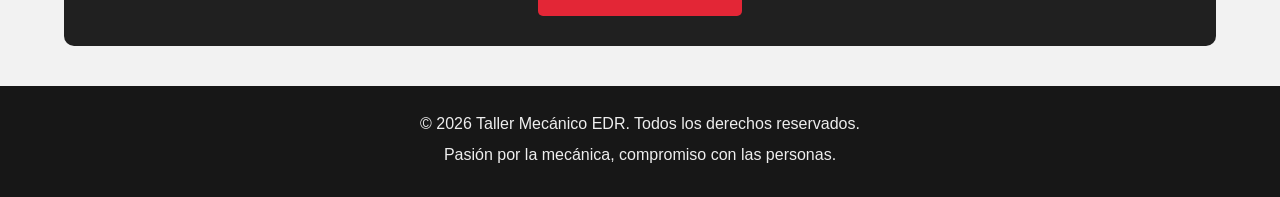
==== commit 6184beab: "Realicé la actualización final del sitio web" ====
--- a/contacto.html
+++ b/contacto.html
@@ -4,11 +4,25 @@
     <meta charset="UTF-8">
     <meta name="viewport" content="width=device-width, initial-scale=1.0">
     <meta name="description" content="Contacta a Taller Mecánico EDR para conocer nuestros servicios.">
+
     <title>Contacto | Taller Mecánico EDR</title>
+
+    <!-- Uso Bootstrap para adaptar mi página a diferentes pantallas -->
+    <link
+        href="https://cdn.jsdelivr.net/npm/bootstrap@5.3.3/dist/css/bootstrap.min.css"
+        rel="stylesheet"
+    >
+
+    <link
+        href="https://fonts.googleapis.com/css2?family=Montserrat:wght@400;500;600;700&family=Poppins:wght@400;500;600;700&display=swap"
+        rel="stylesheet"
+    >
+
     <link rel="stylesheet" href="style.css">
 </head>
 
 <body>
+
     <header>
         <img src="img/logoEDR.png" alt="Logo de Taller Mecánico EDR">
         <h1>Taller Mecánico EDR</h1>
@@ -25,93 +39,106 @@
     </nav>
 
     <main>
-        <section class="introduccion-contacto">
-            <h2>Contáctanos</h2>
-            <p>
-                ¿Tu automóvil necesita atención? Comunícate con nosotros
-                para resolver tus dudas y conocer los servicios que ofrecemos.
-            </p>
+
+        <section class="introduccion-contacto container-fluid">
+            <div class="container">
+                <h2>Contáctanos</h2>
+                <p>
+                    ¿Tu automóvil necesita atención? Comunícate con nosotros
+                    para resolver tus dudas y conocer los servicios que ofrecemos.
+                </p>
+            </div>
         </section>
 
-        <section class="contenido-contacto">
+        <section class="contenido-contacto container">
+            <div class="row align-items-start g-4">
 
-            <div class="informacion-contacto">
-                <h2>Información de contacto</h2>
+                <div class="informacion-contacto col-12 col-lg-7">
+                    <h2>Información de contacto</h2>
+
+                    <p>
+                        En Taller Mecánico EDR queremos brindarte una atención
+                        cercana y honesta. Puedes comunicarte con nosotros para
+                        solicitar información sobre el mantenimiento o la
+                        reparación de tu vehículo.
+                    </p>
+
+                    <p>
+                        <strong>Teléfono:</strong>
+                        <a href="tel:+527731339821">773 133 9821</a>
+                    </p>
+
+                    <p>
+                        <strong>Correo electrónico:</strong>
+                        <a href="mailto:edergs1101@gmail.com">edergs1101@gmail.com</a>
+                    </p>
+
+                    <p>
+                        <strong>Horario:</strong>
+                        Lunes a sábado, de 9:00 a. m. a 6:00 p. m.
+                    </p>
+
+                    <p>
+                        <strong>Dirección:</strong>
+                        Av. Francisco I. Madero 249, zona de Mangas,
+                        Tezontepec, Hidalgo.
+                    </p>
+
+                    <div class="mapa-taller">
+                        <h2>Ubicación del taller</h2>
+
+                        <iframe
+                            src="https://maps.google.com/maps?q=20.181090,-99.242596&z=18&output=embed"
+                            title="Ubicación de Taller Mecánico EDR"
+                            width="100%"
+                            height="377"
+                            style="border: 0;"
+                            allowfullscreen
+                            loading="lazy"
+                            referrerpolicy="no-referrer-when-downgrade">
+                        </iframe>
+
+                        <p>
+                            <a
+                                href="https://maps.app.goo.gl/29jFXfiskb1jPUf4A"
+                                target="_blank"
+                                rel="noopener noreferrer">
+                                Abrir ubicación en Google Maps
+                            </a>
+                        </p>
+                    </div>
+                </div>
+
+                <div class="imagenes-contacto col-12 col-lg-5">
+                    <img
+                        src="img/nose.png"
+                        alt="Pieza automotriz utilizada en trabajos mecánicos"
+                        class="img-fluid"
+                    >
+
+                    <img
+                        src="img/kevin.png"
+                        alt="Kevin trabajando con herramientas y piezas del taller"
+                        class="img-fluid"
+                    >
+                </div>
+
+            </div>
+        </section>
+
+        <section class="mensaje-contacto container-fluid">
+            <div class="container">
+                <h2>Estamos para ayudarte</h2>
 
                 <p>
-                    En Taller Mecánico EDR queremos brindarte una atención
-                    cercana y honesta. Puedes comunicarte con nosotros para
-                    solicitar información sobre el mantenimiento o la
-                    reparación de tu vehículo.
+                    En Taller Mecánico EDR trabajamos con pasión por la
+                    mecánica y compromiso con las personas.
                 </p>
 
-                <p>
-                    <strong>Teléfono:</strong> 773 133 9821
-                </p>
-
-                <p>
-                    <strong>Correo electrónico:</strong>
-                    edergs1101@gmail.com
-                </p>
-
-                <p>
-                    <strong>Horario:</strong>
-                    Lunes a sábado, de 9:00 a. m. a 6:00 p. m.
-                </p>
-
-                <p>
-                    <strong>Dirección:</strong>
-                    Av. Francisco I. Madero 249, zona de Mangas,
-                    Tezontepec, Hidalgo.
-                </p>
-
-                <div class="mapa-taller">
-                    <h2>Ubicación del taller</h2>
-
-                    <iframe
-                        src="https://maps.google.com/maps?q=20.181090,-99.242596&z=18&output=embed"
-                        title="Ubicación de Taller Mecánico EDR"
-                        width="100%"
-                        height="250"
-                        style="border: 0;"
-                        allowfullscreen
-                        loading="lazy"
-                        referrerpolicy="no-referrer-when-downgrade">
-                    </iframe>
-
-                    <p>
-                        <a
-                            href="https://maps.app.goo.gl/29jFXfiskb1jPUf4A"
-                            target="_blank"
-                            rel="noopener noreferrer">
-                            Abrir ubicación en Google Maps
-                        </a>
-                    </p>
-                </div>
+                <a href="cotizador.html">Solicitar una cotización</a>
             </div>
-
-            <div class="imagenes-contacto">
-                <img
-                    src="img/nose.png"
-                    alt="Pieza automotriz utilizada en trabajos mecánicos">
-
-                <img
-                    src="img/kevin.png"
-                    alt="Kevin trabajando con herramientas y piezas del taller">
-            </div>
-
         </section>
 
-        <section class="mensaje-contacto">
-            <h2>Estamos para ayudarte</h2>
-
-            <p>
-                En Taller Mecánico EDR trabajamos con pasión por la
-                mecánica y compromiso con las personas.
-            </p>
-
-            <a href="cotizador.html">Solicitar una cotización</a>
-        </section>
     </main>
 
     <footer>
@@ -124,5 +151,8 @@
             Pasión por la mecánica, compromiso con las personas.
         </p>
     </footer>
+
+    <script src="https://cdn.jsdelivr.net/npm/bootstrap@5.3.3/dist/js/bootstrap.bundle.min.js"></script>
+
 </body>
 </html>
--- a/style.css
+++ b/style.css
@@ -58,12 +58,12 @@
     background-color: #171717;
     color: white;
     display: grid;
-    grid-template-columns: 100px auto;
+    grid-template-columns: 150px auto;
     grid-template-rows: auto auto;
     justify-content: center;
     align-items: center;
     column-gap: 20px;
-    padding: 20px;
+    padding: 15px 25px;
     border-bottom: 3px solid #c51f30;
 }
 
@@ -71,8 +71,8 @@
     display: block;
     grid-column: 1;
     grid-row: 1 / 3;
-    width: 100px;
-    height: 100px;
+    width: 150px;
+    height: 150px;
     object-fit: contain;
     margin: 0;
 }
@@ -81,19 +81,22 @@
     grid-column: 2;
     grid-row: 1;
     color: #e32636;
-    font-size: 32px;
-    font-weight: bold;
-    margin-bottom: 4px;
+    font-size: 40px;
+    font-weight: 700;
+    margin: 0 0 2px;
     text-align: left;
+    align-self: end;
 }
 
 header p {
     grid-column: 2;
     grid-row: 2;
     color: #eeeeee;
-    font-size: 16px;
-    margin-bottom: 0;
+    font-size: 22px;
+    margin: 0;
     text-align: left;
+    align-self: start;
+    line-height: 1.3;
 }
 
 /* Menú */
@@ -310,21 +313,22 @@
 /* Servicios */
 
 .galeria-servicios {
-    display: flex;
-    justify-content: center;
-    align-items: center;
-    flex-wrap: wrap;
-    gap: 20px;
     margin: 25px auto;
+}
+
+.galeria-servicios .row {
+    width: 100%;
 }
 
 .galeria-servicios img {
     display: block;
-    width: 45%;
-    max-width: 400px;
-    height: 220px;
+    width: 100%;
+    max-width: none;
+    height: 230px;
     object-fit: cover;
-    border-radius: 8px;
+    object-position: center;
+    border-radius: 14px;
+    box-shadow: 0 5px 15px #00000020;
 }
 
 .lista-servicios {
@@ -381,41 +385,59 @@
 /* Cotizador */
 
 .contenido-cotizador {
-    display: flex;
+    width: 100%;
+    margin-top: 25px;
+}
+
+.contenido-cotizador > .row {
     align-items: stretch;
-    justify-content: center;
-    gap: 30px;
-    margin-top: 25px;
-}
-
-.imagenes-cotizador {
-    flex: 1;
-    min-width: 0;
+}
+
+.contenido-cotizador > .row > .imagenes-cotizador,
+.contenido-cotizador > .row > .formulario-cotizador {
     display: flex;
     flex-direction: column;
-    justify-content: space-between;
-    max-width: 450px;
+}
+
+.imagenes-cotizador {
+    justify-content: space-evenly;
+    align-self: stretch;
+    gap: 20px;
+    min-width: 0;
+    max-width: none;
 }
 
 .imagenes-cotizador img {
     display: block;
     width: 100%;
-    max-width: 400px;
-    height: 250px;
+    max-width: 100%;
+    height: 320px;
+    flex: 0 1 320px;
     object-fit: cover;
-    border-radius: 8px;
-    margin: 0 auto 20px;
+    object-position: center;
+    border-radius: 12px;
+    margin: 0;
+    box-shadow: 0 4px 12px #00000018;
 }
 
 .texto-imagen-cotizador {
-    margin: 0 0 20px;
-    padding: 25px;
-    background-color: white;
-    border-radius: 8px;
+    flex: 0 0 auto;
+    width: 100%;
+    margin: 0;
+    padding: 20px;
+    background-color: white;
+    border-radius: 8px;
+}
+
+.texto-imagen-cotizador h2 {
+    font-size: 26px;
+}
+
+.texto-imagen-cotizador p:last-child {
+    margin-bottom: 0;
 }
 
 .formulario-cotizador {
-    flex: 1.5;
     min-width: 0;
 }
 
@@ -525,6 +547,11 @@
 
 /* Taller */
 
+.texto-historia p,
+.texto-filosofia p {
+    text-align: justify;
+}
+
 .introduccion-taller {
     margin-bottom: 30px;
 }
@@ -577,6 +604,32 @@
 
 /* Contacto */
 
+.mapa-taller {
+    margin: 30px 0;
+    padding: 25px;
+    background-color: white;
+    border-radius: 10px;
+    box-shadow: 0 2px 8px #00000015;
+}
+
+.mapa-taller h2 {
+    color: #c51f30;
+    margin-bottom: 20px;
+}
+
+.mapa-taller iframe {
+    display: block;
+    width: 100%;
+    max-width: 100%;
+    border: 0;
+    border-radius: 8px;
+}
+
+.mapa-taller p {
+    margin-top: 15px;
+    margin-bottom: 0;
+}
+
 .introduccion-contacto,
 .introduccion-seguimiento {
     margin-bottom: 30px;
@@ -639,9 +692,27 @@
 
 footer p {
     margin-bottom: 5px;
+    color: #eeeeee;
 }
 
 /* Celular */
+
+@media (max-width: 991px) {
+    .contenido-cotizador > .row > .imagenes-cotizador,
+    .contenido-cotizador > .row > .formulario-cotizador {
+        display: block;
+    }
+
+    .imagenes-cotizador {
+        justify-content: center;
+        gap: 15px;
+    }
+
+    .imagenes-cotizador img {
+        height: 280px;
+        flex: none;
+    }
+}
 
 @media (max-width: 768px) {
     header {
@@ -663,6 +734,7 @@
     }
 
     header p {
+        font-size: 16px;
         text-align: center;
     }
 
@@ -715,30 +787,29 @@
         font-size: 26px;
     }
 
+    /* Galería de servicios en celulares */
+
+    .galeria-servicios {
+        gap: 18px;
+    }
+
     .galeria-servicios img {
         width: 100%;
-        max-width: 350px;
-        height: 200px;
+        max-width: none;
+        height: 190px;
     }
 
     .contenido-cotizador {
-        flex-direction: column;
-        gap: 20px;
+        width: 100%;
     }
 
     .imagenes-cotizador {
         width: 100%;
-        max-width: 450px;
-        margin: 0 auto;
+        max-width: none;
     }
 
     .imagenes-cotizador img {
-        height: 220px;
-        margin-bottom: 20px;
-    }
-
-    .texto-imagen-cotizador {
-        margin-bottom: 20px;
+        height: 280px;
     }
 
     .formulario-cotizador {
@@ -779,6 +850,14 @@
         width: 100%;
     }
 
+    .mapa-taller {
+        padding: 18px;
+    }
+
+    .mapa-taller iframe {
+        height: 300px;
+    }
+
     .introduccion-contacto,
     .introduccion-taller,
     .introduccion-seguimiento,
